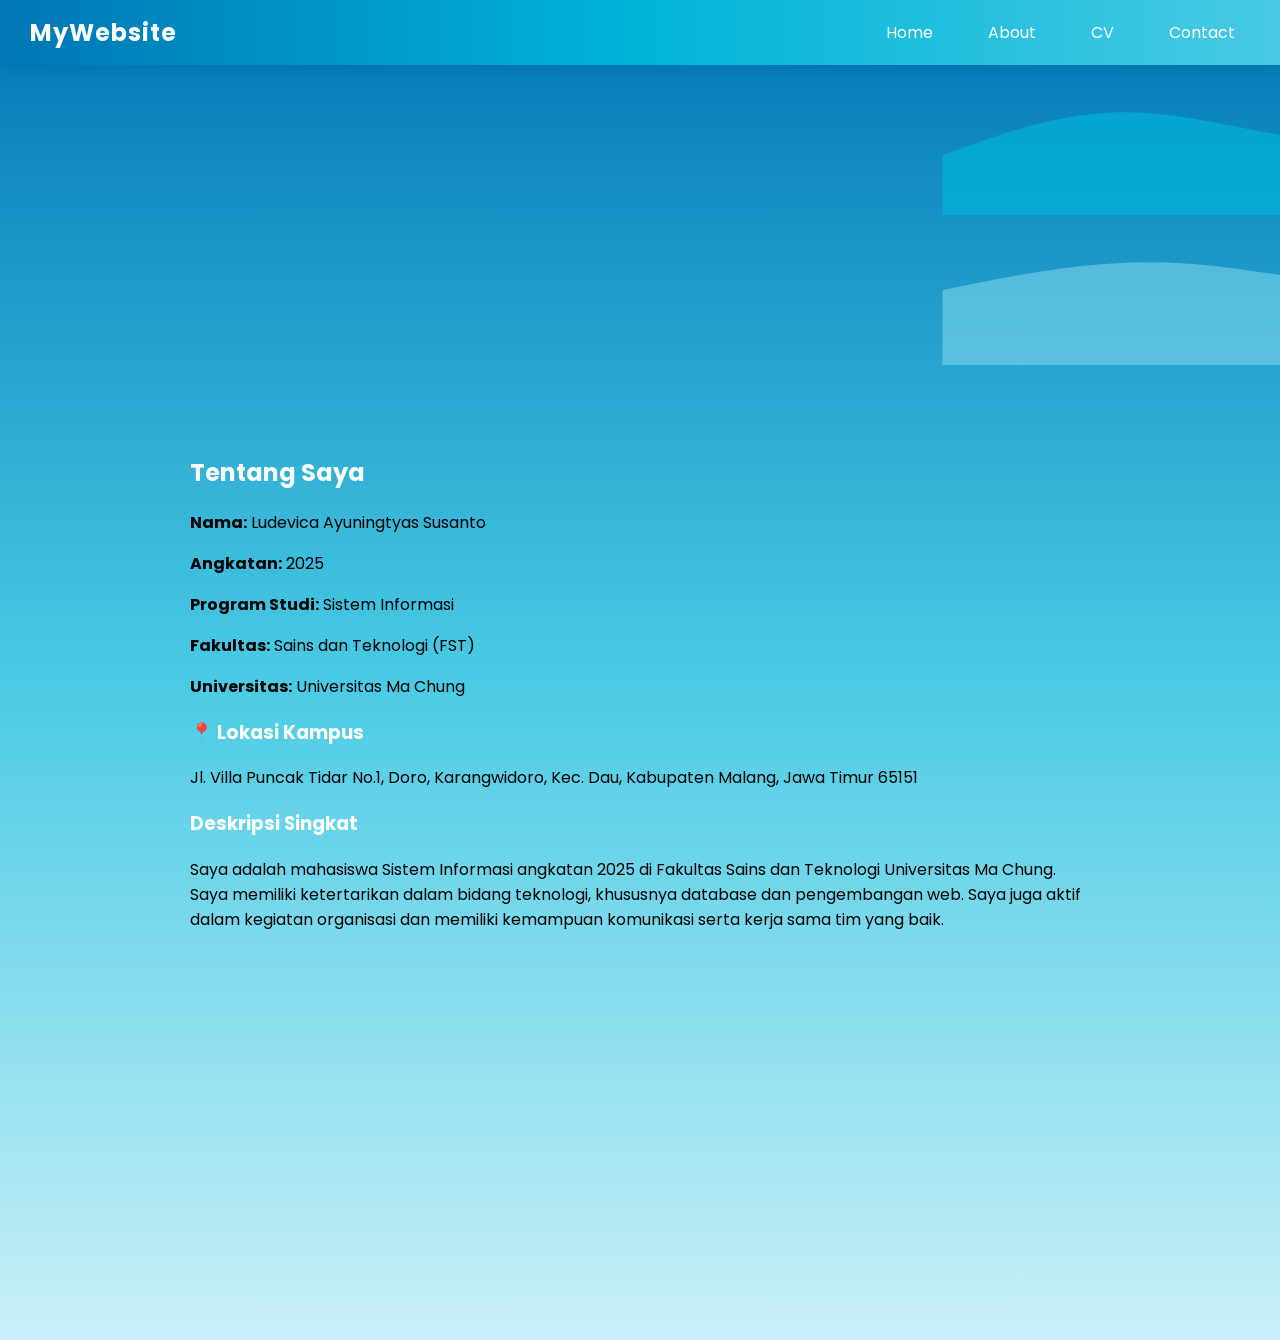
==== ABOUT/about.html @ c5297a13 "update 3.2" ====
<!DOCTYPE html>
<html lang="id">
<head>
    <meta charset="UTF-8">
    <title>About</title>
    <link rel="stylesheet" href="/style.css">
</head>
<body>

<nav>
    <h2>MyWebsite</h2>

    <div class="menu-toggle" onclick="toggleMenu()">☰</div>

    <ul id="menu">
        <li><a href="/index.html">Home</a></li>
                <li><a href="/ABOUT/about.html">About</a></li>
                <li><a href="/CV/cv.html">CV</a></li>
                <li><a href="/CONTACT/contact.html">Contact</a></li>
    </ul>
</nav>

<div class="waves">
  <svg viewBox="0 0 1440 320">
    <path fill="#00b4d8" fill-opacity="0.7"
      d="M0,192L60,170.7C120,149,240,107,360,101.3C480,96,600,128,720,149.3C840,171,960,181,1080,170.7C1200,160,1320,128,1380,112L1440,96L1440,320L0,320Z">
    </path>
  </svg>
</div>

<div class="waves wave2">
  <svg viewBox="0 0 1440 320">
    <path fill="#90e0ef" fill-opacity="0.5"
      d="M0,160L80,144C160,128,320,96,480,101.3C640,107,800,149,960,154.7C1120,160,1280,128,1360,112L1440,96L1440,320L0,320Z">
    </path>
  </svg>
</div>

<section class="container">
    <h1>Tentang Saya</h1>
    <p><strong>Nama:</strong> Ludevica Ayuningtyas Susanto</p>
    <p><strong>Angkatan:</strong> 2025</p>
    <p><strong>Program Studi:</strong> Sistem Informasi</p>
    <p><strong>Fakultas:</strong> Sains dan Teknologi (FST)</p>
    <p><strong>Universitas:</strong> Universitas Ma Chung</p>

    <h3>📍 Lokasi Kampus</h3>
    <p>
        Jl. Villa Puncak Tidar No.1, Doro, Karangwidoro,  
        Kec. Dau, Kabupaten Malang, Jawa Timur 65151
    </p>

    <h3>Deskripsi Singkat</h3>
    <p>
        Saya adalah mahasiswa Sistem Informasi angkatan 2025 di Fakultas Sains dan Teknologi 
        Universitas Ma Chung. Saya memiliki ketertarikan dalam bidang teknologi, khususnya 
        database dan pengembangan web. Saya juga aktif dalam kegiatan organisasi dan memiliki 
        kemampuan komunikasi serta kerja sama tim yang baik.
    </p>
</section>

<iframe 
    src="https://www.google.com/maps?q=Universitas+Ma+Chung&output=embed"
    width="100%" 
    height="300" 
    style="border:0; border-radius:10px;">
</iframe>

</body>
</html>
---- style.css ----
/* GOOGLE FONT (optional tapi bagus) */
@import url('https://fonts.googleapis.com/css2?family=Poppins:wght@300;400;600&display=swap');

/* GLOBAL */
body {
    margin: 0;
    font-family: 'Poppins', sans-serif;
    background: linear-gradient(to 
    bottom, 
    #0077b6, 
    #48cae4, 
    #caf0f8);
}

/* NAVBAR */
nav {
    position: sticky;
    top: 0;
    background: linear-gradient(90deg, #0077b6, #00b4d8, #48cae4);
    color: white;
    display: flex;
    justify-content: space-between;
    align-items: center;
    padding: 15px 30px;
    box-shadow: 0 4px 15px rgba(0,0,0,0.1);
}

nav h2 {
    margin: 0;
    letter-spacing: 1px;
}

nav ul {
    list-style: none;
    display: flex;
    gap: 25px;
    margin: 0;
    padding: 0;
}

nav ul li a {
    color: white;
    text-decoration: none;
    padding: 8px 15px;
    border-radius: 8px;
    transition: 0.4s;
}

nav ul li a:hover {
    background: linear-gradient(45deg, #00b4d8, #ffe8a1);
    color: #003049;
}

/* HERO (LAUT) */
.hero {
    background: url('https://images.unsplash.com/photo-1507525428034-b723cf961d3e') center/cover;
    height: 90vh;
    display: flex;
    justify-content: center;
    align-items: center;
    color: white;
    text-align: center;
}

.hero h1 {
    background: rgba(0, 119, 182, 0.6);
    padding: 20px 30px;
    border-radius: 10px;
    letter-spacing: 5px;
}

/* CONTAINER */
.container {
    max-width: 900px;
    margin: 50px auto;
    padding: 20px;
}

/* CARD (PASIR + PUTIH) */
.card {
    background: #ffffff;
    border-left: 6px solid #00b4d8;
    padding: 25px;
    border-radius: 15px;
    margin-bottom: 25px;
    box-shadow: 0 6px 20px rgba(0,0,0,0.08);
    transition: 0.3s;
}

.card:hover {
    transform: translateY(-5px);
}

/* TITLE */
h1, h2, h3 {
    color: #fbfeff;
}

/* BUTTON */
button {
    background: linear-gradient(45deg, #00b4d8, #90e0ef);
    color: #003049;
    border: none;
    padding: 12px 20px;
    border-radius: 10px;
    cursor: pointer;
    transition: 0.4s;
    font-weight: bold;
}

button:hover {
    background: linear-gradient(45deg, #0077b6, #ffd166);
    color: white;
    transform: scale(1.05);
}

/* CV BUTTON */
.cv-links {
    display: flex;
    gap: 15px;
    flex-wrap: wrap;
}

.cv-links a {
    background: linear-gradient(45deg, #00b4d8, #90e0ef);
    color: #023e8a;
    padding: 12px 18px;
    border-radius: 10px;
    text-decoration: none;
    font-weight: 500;
    transition: 0.3s;
}

.cv-links a:hover {
    background: linear-gradient(45deg, #0077b6, #00b4d8);
    color: white;
}

/* CONTACT */
.contact p {
    margin: 10px 0;
    font-size: 16px;
}

/* MAP */
iframe {
    width: 100%;
    border-radius: 12px;
    margin-top: 15px;
}

/* FADE IN ANIMATION */
.fade-in {
    opacity: 0;
    transform: translateY(30px);
    transition: all 0.8s ease;
}

.fade-in.show {
    opacity: 1;
    transform: translateY(0);
}

/* NAVBAR MOBILE */
.menu-toggle {
    display: none;
    font-size: 24px;
    cursor: pointer;
}

/* RESPONSIVE */
@media (max-width: 768px) {
    nav ul {
        position: absolute;
        top: 60px;
        right: 0;
        background: #0077b6;
        flex-direction: column;
        width: 200px;
        display: none;
        padding: 20px;
    }

    nav ul.active {
        display: flex;
    }

    .menu-toggle {
        display: block;
    }

    .hero {
        height: 60vh;
    }
}

/* WAVE CONTAINER */
.waves {
    position: relative;
    width: 100%;
    overflow: hidden;
    line-height: 0;
}

.waves svg {
    position: relative;
    display: block;
    width: 200%;
    height: 150px;
    animation: waveMove 8s linear infinite;
}

.wave2 svg {
    animation: waveMove 12s linear infinite reverse;
}

/* ANIMASI GERAK */
@keyframes waveMove {
    from {
        transform: translateX(0);
    }
    to {
        transform: translateX(-50%);
    }
}
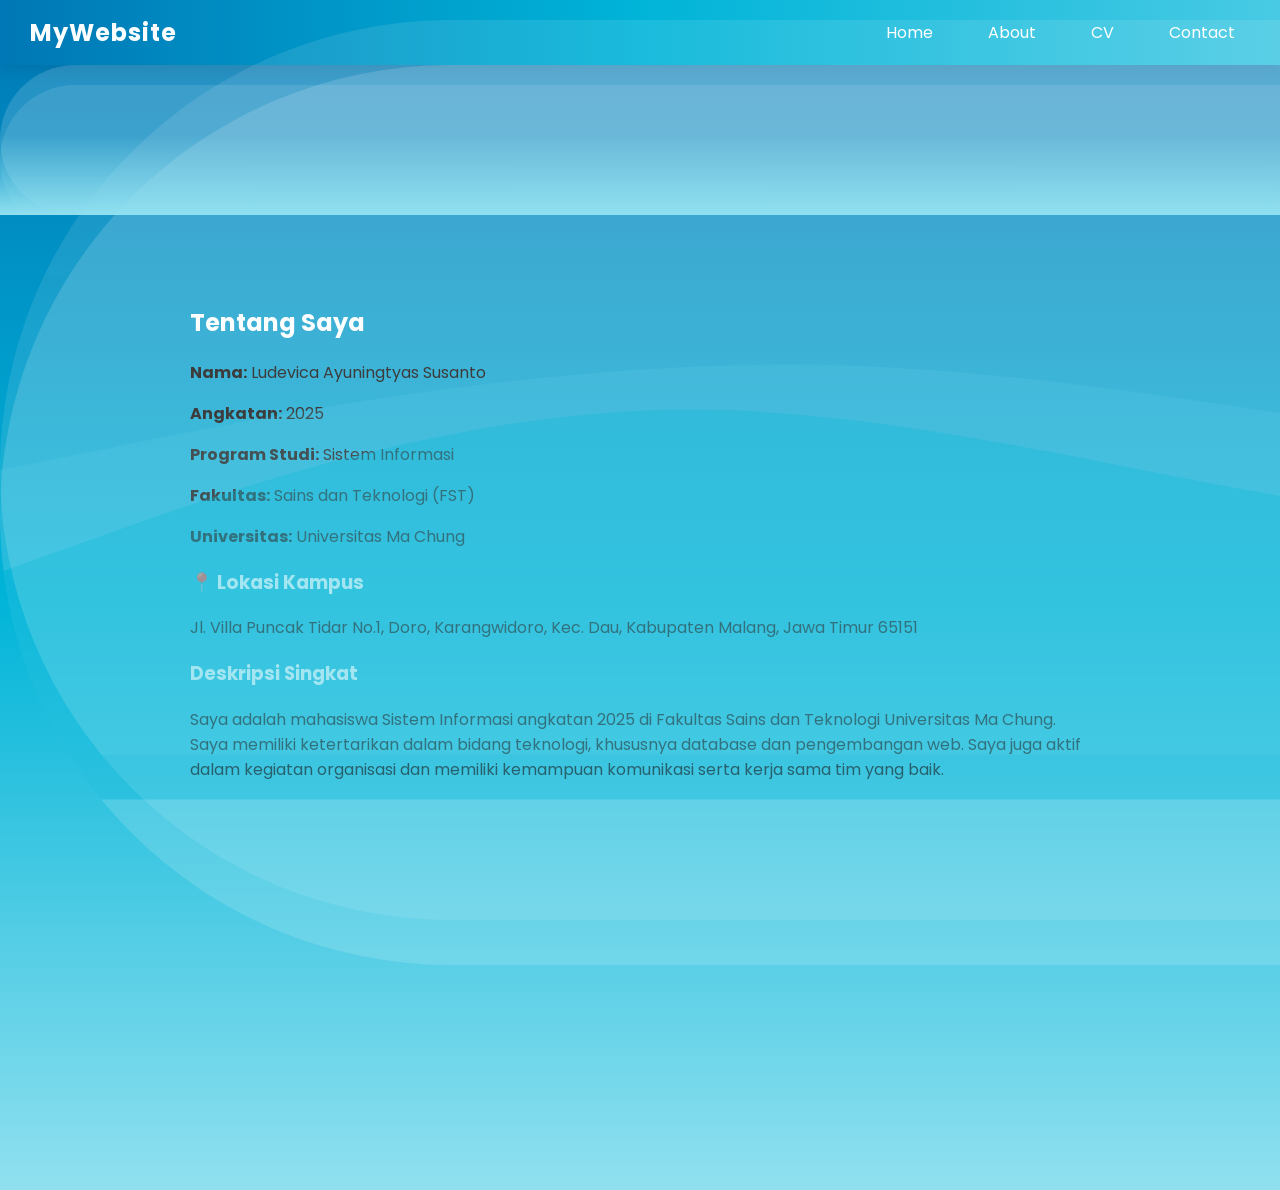
==== commit 2112f5ab: "update 3.5" ====
--- a/ABOUT/about.html
+++ b/ABOUT/about.html
@@ -20,20 +20,23 @@
     </ul>
 </nav>
 
-<div class="waves">
-  <svg viewBox="0 0 1440 320">
-    <path fill="#00b4d8" fill-opacity="0.7"
+<div class="wave-container">
+  <svg viewBox="0 0 1440 320" class="wave">
+    <path fill="#00b4d8" fill-opacity="0.6"
       d="M0,192L60,170.7C120,149,240,107,360,101.3C480,96,600,128,720,149.3C840,171,960,181,1080,170.7C1200,160,1320,128,1380,112L1440,96L1440,320L0,320Z">
+    </path>
+  </svg>
+
+  <svg viewBox="0 0 1440 320" class="wave wave2">
+    <path fill="#90e0ef" fill-opacity="0.4"
+      d="M0,160L80,144C160,128,320,96,480,101.3C640,107,800,149,960,154.7C1120,160,1280,128,1360,112L1440,96L1440,320L0,320Z">
     </path>
   </svg>
 </div>
 
-<div class="waves wave2">
-  <svg viewBox="0 0 1440 320">
-    <path fill="#90e0ef" fill-opacity="0.5"
-      d="M0,160L80,144C160,128,320,96,480,101.3C640,107,800,149,960,154.7C1120,160,1280,128,1360,112L1440,96L1440,320L0,320Z">
-    </path>
-  </svg>
+<div class="ocean">
+  <div class="wave"></div>
+  <div class="wave wave2"></div>
 </div>
 
 <section class="container">
--- a/style.css
+++ b/style.css
@@ -5,11 +5,7 @@
 body {
     margin: 0;
     font-family: 'Poppins', sans-serif;
-    background: linear-gradient(to 
-    bottom, 
-    #0077b6, 
-    #48cae4, 
-    #caf0f8);
+    background: linear-gradient(to bottom, #0077b6, #00b4d8, #90e0ef);
 }
 
 /* NAVBAR */
@@ -53,13 +49,21 @@
 
 /* HERO (LAUT) */
 .hero {
-    background: url('https://images.unsplash.com/photo-1507525428034-b723cf961d3e') center/cover;
-    height: 90vh;
-    display: flex;
-    justify-content: center;
-    align-items: center;
-    color: white;
-    text-align: center;
+    background: linear-gradient(
+        120deg,
+        #0077b6,
+        #00b4d8,
+        #90e0ef,
+        #00b4d8
+    );
+    background-size: 300% 300%;
+    animation: waterMove 8s ease infinite;
+}
+
+@keyframes waterMove {
+    0% { background-position: 0% 50%; }
+    50% { background-position: 100% 50%; }
+    100% { background-position: 0% 50%; }
 }
 
 .hero h1 {
@@ -194,32 +198,50 @@
     }
 }
 
-/* WAVE CONTAINER */
-.waves {
+/* CONTAINER OCEAN */
+.ocean {
     position: relative;
     width: 100%;
+    height: 150px;
     overflow: hidden;
-    line-height: 0;
-}
-
-.waves svg {
-    position: relative;
-    display: block;
+}
+
+/* WAVE */
+.wave {
+    position: absolute;
     width: 200%;
-    height: 150px;
+    height: 100%;
+    background: rgba(255,255,255,0.25);
+    border-radius: 1000px;
+    opacity: 0.6;
     animation: waveMove 8s linear infinite;
 }
 
-.wave2 svg {
+/* WAVE 2 (layer kedua) */
+.wave2 {
+    top: 20px;
+    opacity: 0.4;
     animation: waveMove 12s linear infinite reverse;
 }
 
-/* ANIMASI GERAK */
+.ocean::after {
+    content: "";
+    position: absolute;
+    bottom: 0;
+    width: 100%;
+    height: 80px;
+    background: linear-gradient(to bottom, transparent, #90e0ef);
+}
+
+/* ANIMASI */
 @keyframes waveMove {
-    from {
-        transform: translateX(0);
-    }
-    to {
-        transform: translateX(-50%);
+    0% {
+        transform: translateX(0) translateY(0);
+    }
+    50% {
+        transform: translateX(-25%) translateY(10px);
+    }
+    100% {
+        transform: translateX(-50%) translateY(0);
     }
 }
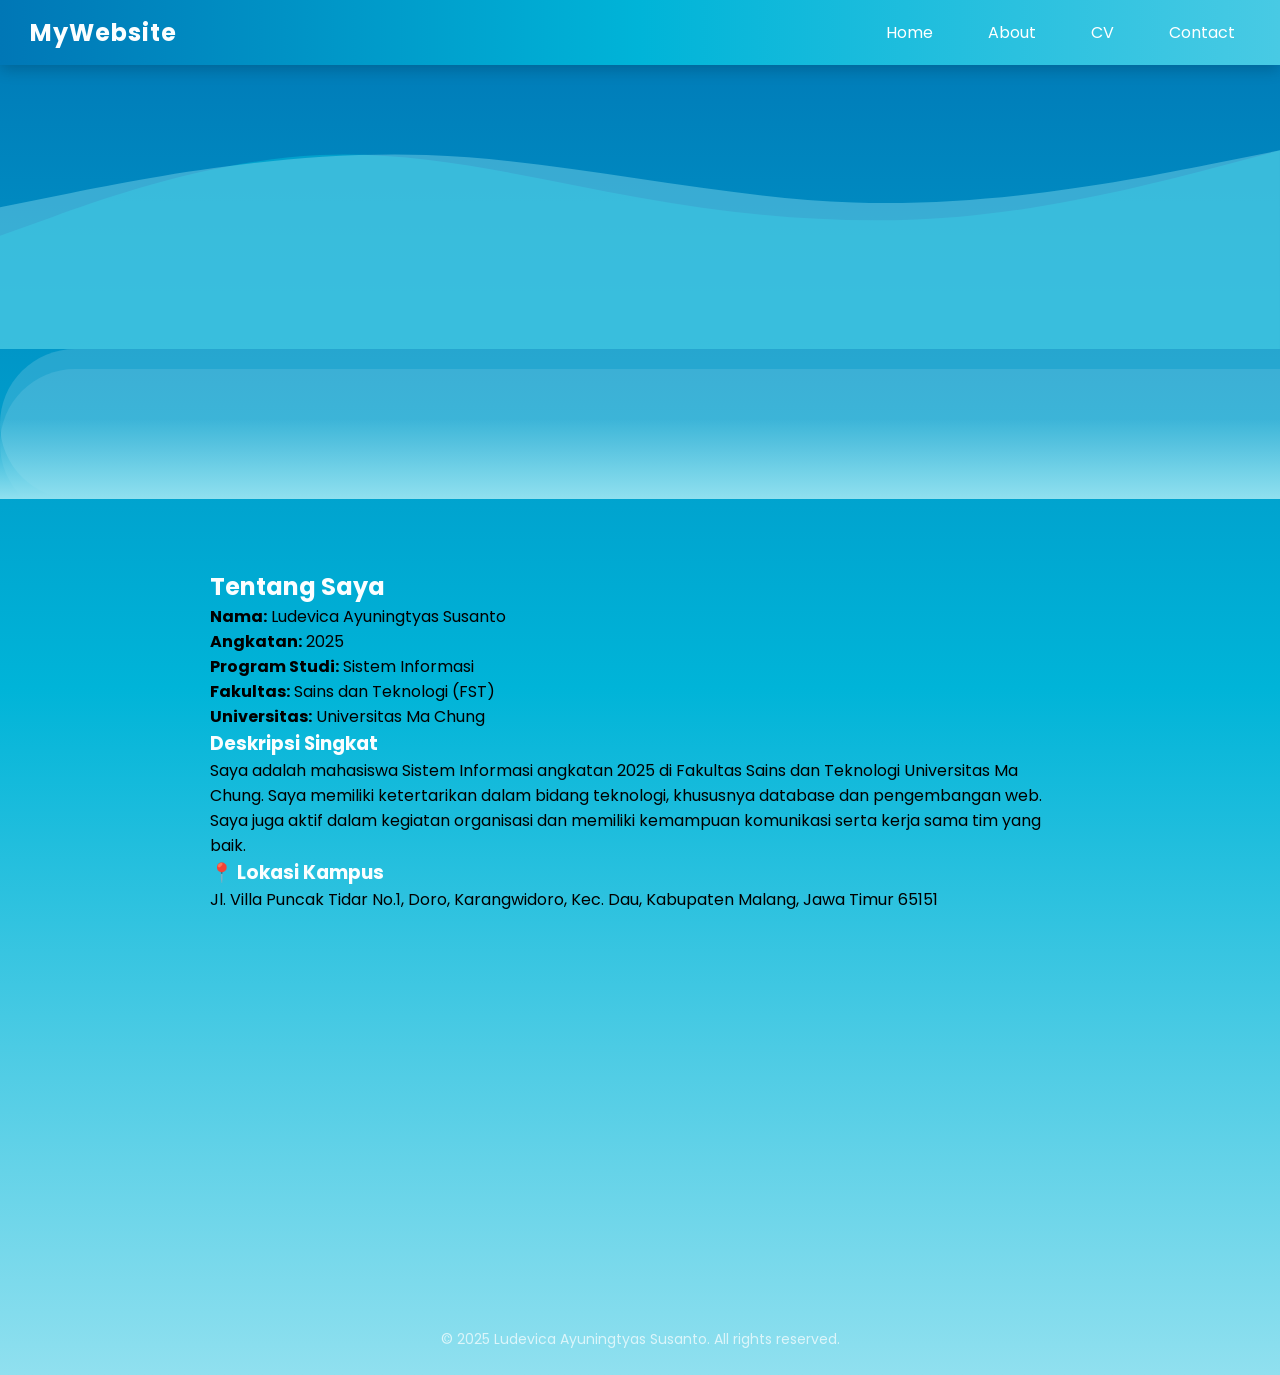
==== commit 0f520d5a: "update 3.6" ====
--- a/ABOUT/about.html
+++ b/ABOUT/about.html
@@ -2,8 +2,10 @@
 <html lang="id">
 <head>
     <meta charset="UTF-8">
-    <title>About</title>
-    <link rel="stylesheet" href="/style.css">
+    <meta name="viewport" content="width=device-width, initial-scale=1.0">
+    <meta name="description" content="Tentang Ludevica Ayuningtyas Susanto - Mahasiswa Sistem Informasi Universitas Ma Chung angkatan 2025">
+    <title>About | MyWebsite</title>
+    <link rel="stylesheet" href="../style.css">
 </head>
 <body>
 
@@ -13,21 +15,21 @@
     <div class="menu-toggle" onclick="toggleMenu()">☰</div>
 
     <ul id="menu">
-        <li><a href="/index.html">Home</a></li>
-                <li><a href="/ABOUT/about.html">About</a></li>
-                <li><a href="/CV/cv.html">CV</a></li>
-                <li><a href="/CONTACT/contact.html">Contact</a></li>
+        <li><a href="../index.html">Home</a></li>
+        <li><a href="../ABOUT/about.html">About</a></li>
+        <li><a href="../CV/cv.html">CV</a></li>
+        <li><a href="../CONTACT/contact.html">Contact</a></li>
     </ul>
 </nav>
 
 <div class="wave-container">
-  <svg viewBox="0 0 1440 320" class="wave">
+  <svg viewBox="0 0 1440 320" class="wave-svg">
     <path fill="#00b4d8" fill-opacity="0.6"
       d="M0,192L60,170.7C120,149,240,107,360,101.3C480,96,600,128,720,149.3C840,171,960,181,1080,170.7C1200,160,1320,128,1380,112L1440,96L1440,320L0,320Z">
     </path>
   </svg>
 
-  <svg viewBox="0 0 1440 320" class="wave wave2">
+  <svg viewBox="0 0 1440 320" class="wave-svg wave-svg2">
     <path fill="#90e0ef" fill-opacity="0.4"
       d="M0,160L80,144C160,128,320,96,480,101.3C640,107,800,149,960,154.7C1120,160,1280,128,1360,112L1440,96L1440,320L0,320Z">
     </path>
@@ -39,19 +41,13 @@
   <div class="wave wave2"></div>
 </div>
 
-<section class="container">
+<section class="container fade-in">
     <h1>Tentang Saya</h1>
     <p><strong>Nama:</strong> Ludevica Ayuningtyas Susanto</p>
     <p><strong>Angkatan:</strong> 2025</p>
     <p><strong>Program Studi:</strong> Sistem Informasi</p>
     <p><strong>Fakultas:</strong> Sains dan Teknologi (FST)</p>
     <p><strong>Universitas:</strong> Universitas Ma Chung</p>
-
-    <h3>📍 Lokasi Kampus</h3>
-    <p>
-        Jl. Villa Puncak Tidar No.1, Doro, Karangwidoro,  
-        Kec. Dau, Kabupaten Malang, Jawa Timur 65151
-    </p>
 
     <h3>Deskripsi Singkat</h3>
     <p>
@@ -60,14 +56,27 @@
         database dan pengembangan web. Saya juga aktif dalam kegiatan organisasi dan memiliki 
         kemampuan komunikasi serta kerja sama tim yang baik.
     </p>
+
+    <h3>📍 Lokasi Kampus</h3>
+    <p>
+        Jl. Villa Puncak Tidar No.1, Doro, Karangwidoro,  
+        Kec. Dau, Kabupaten Malang, Jawa Timur 65151
+    </p>
+
+    <iframe 
+        src="https://www.google.com/maps?q=Universitas+Ma+Chung&output=embed"
+        width="100%" 
+        height="300" 
+        style="border:0; border-radius:10px;"
+        title="Peta lokasi Universitas Ma Chung"
+        loading="lazy">
+    </iframe>
 </section>
 
-<iframe 
-    src="https://www.google.com/maps?q=Universitas+Ma+Chung&output=embed"
-    width="100%" 
-    height="300" 
-    style="border:0; border-radius:10px;">
-</iframe>
+<footer>
+    <p>&copy; 2025 Ludevica Ayuningtyas Susanto. All rights reserved.</p>
+</footer>
 
+<script src="../script.js"></script>
 </body>
 </html>
--- a/style.css
+++ b/style.css
@@ -1,24 +1,31 @@
-/* GOOGLE FONT (optional tapi bagus) */
+/* GOOGLE FONT */
 @import url('https://fonts.googleapis.com/css2?family=Poppins:wght@300;400;600&display=swap');
 
 /* GLOBAL */
+* {
+    margin: 0;
+    padding: 0;
+    box-sizing: border-box;
+}
+
 body {
-    margin: 0;
     font-family: 'Poppins', sans-serif;
     background: linear-gradient(to bottom, #0077b6, #00b4d8, #90e0ef);
+    min-height: 100vh;
 }
 
 /* NAVBAR */
 nav {
     position: sticky;
     top: 0;
+    z-index: 1000;
     background: linear-gradient(90deg, #0077b6, #00b4d8, #48cae4);
     color: white;
     display: flex;
     justify-content: space-between;
     align-items: center;
     padding: 15px 30px;
-    box-shadow: 0 4px 15px rgba(0,0,0,0.1);
+    box-shadow: 0 4px 15px rgba(0,0,0,0.2);
 }
 
 nav h2 {
@@ -73,6 +80,26 @@
     letter-spacing: 5px;
 }
 
+/* WAVE CONTAINER (SVG waves) */
+.wave-container {
+    position: relative;
+    width: 100%;
+    overflow: hidden;
+    line-height: 0;
+}
+
+.wave-svg {
+    display: block;
+    width: 100%;
+    height: auto;
+}
+
+.wave-svg2 {
+    position: absolute;
+    top: 0;
+    left: 0;
+}
+
 /* CONTAINER */
 .container {
     max-width: 900px;
@@ -95,9 +122,29 @@
     transform: translateY(-5px);
 }
 
-/* TITLE */
+/* TITLE - putih untuk heading di atas background gradient */
 h1, h2, h3 {
     color: #fbfeff;
+}
+
+/* Heading di dalam card harus berwarna gelap agar terbaca */
+.card h1,
+.card h2,
+.card h3 {
+    color: #023e8a;
+}
+
+/* LINK STYLING */
+.container a {
+    color: #023e8a;
+    text-decoration: none;
+    border-bottom: 1px dashed #00b4d8;
+    transition: 0.3s;
+}
+
+.container a:hover {
+    color: #0077b6;
+    border-bottom-color: #0077b6;
 }
 
 /* BUTTON */
@@ -110,6 +157,7 @@
     cursor: pointer;
     transition: 0.4s;
     font-weight: bold;
+    font-size: 14px;
 }
 
 button:hover {
@@ -133,11 +181,13 @@
     text-decoration: none;
     font-weight: 500;
     transition: 0.3s;
+    border-bottom: none;
 }
 
 .cv-links a:hover {
     background: linear-gradient(45deg, #0077b6, #00b4d8);
     color: white;
+    border-bottom: none;
 }
 
 /* CONTACT */
@@ -165,11 +215,21 @@
     transform: translateY(0);
 }
 
+/* FOOTER */
+footer {
+    text-align: center;
+    padding: 25px 20px;
+    color: rgba(255, 255, 255, 0.7);
+    font-size: 14px;
+    margin-top: 40px;
+}
+
 /* NAVBAR MOBILE */
 .menu-toggle {
     display: none;
     font-size: 24px;
     cursor: pointer;
+    color: white;
 }
 
 /* RESPONSIVE */
@@ -183,6 +243,8 @@
         width: 200px;
         display: none;
         padding: 20px;
+        border-radius: 0 0 0 12px;
+        box-shadow: -4px 4px 15px rgba(0,0,0,0.2);
     }
 
     nav ul.active {
@@ -195,6 +257,15 @@
 
     .hero {
         height: 60vh;
+    }
+
+    .container {
+        padding: 15px;
+        margin: 30px auto;
+    }
+
+    .cv-links {
+        flex-direction: column;
     }
 }
 
@@ -206,7 +277,7 @@
     overflow: hidden;
 }
 
-/* WAVE */
+/* WAVE (animasi ocean) */
 .wave {
     position: absolute;
     width: 200%;
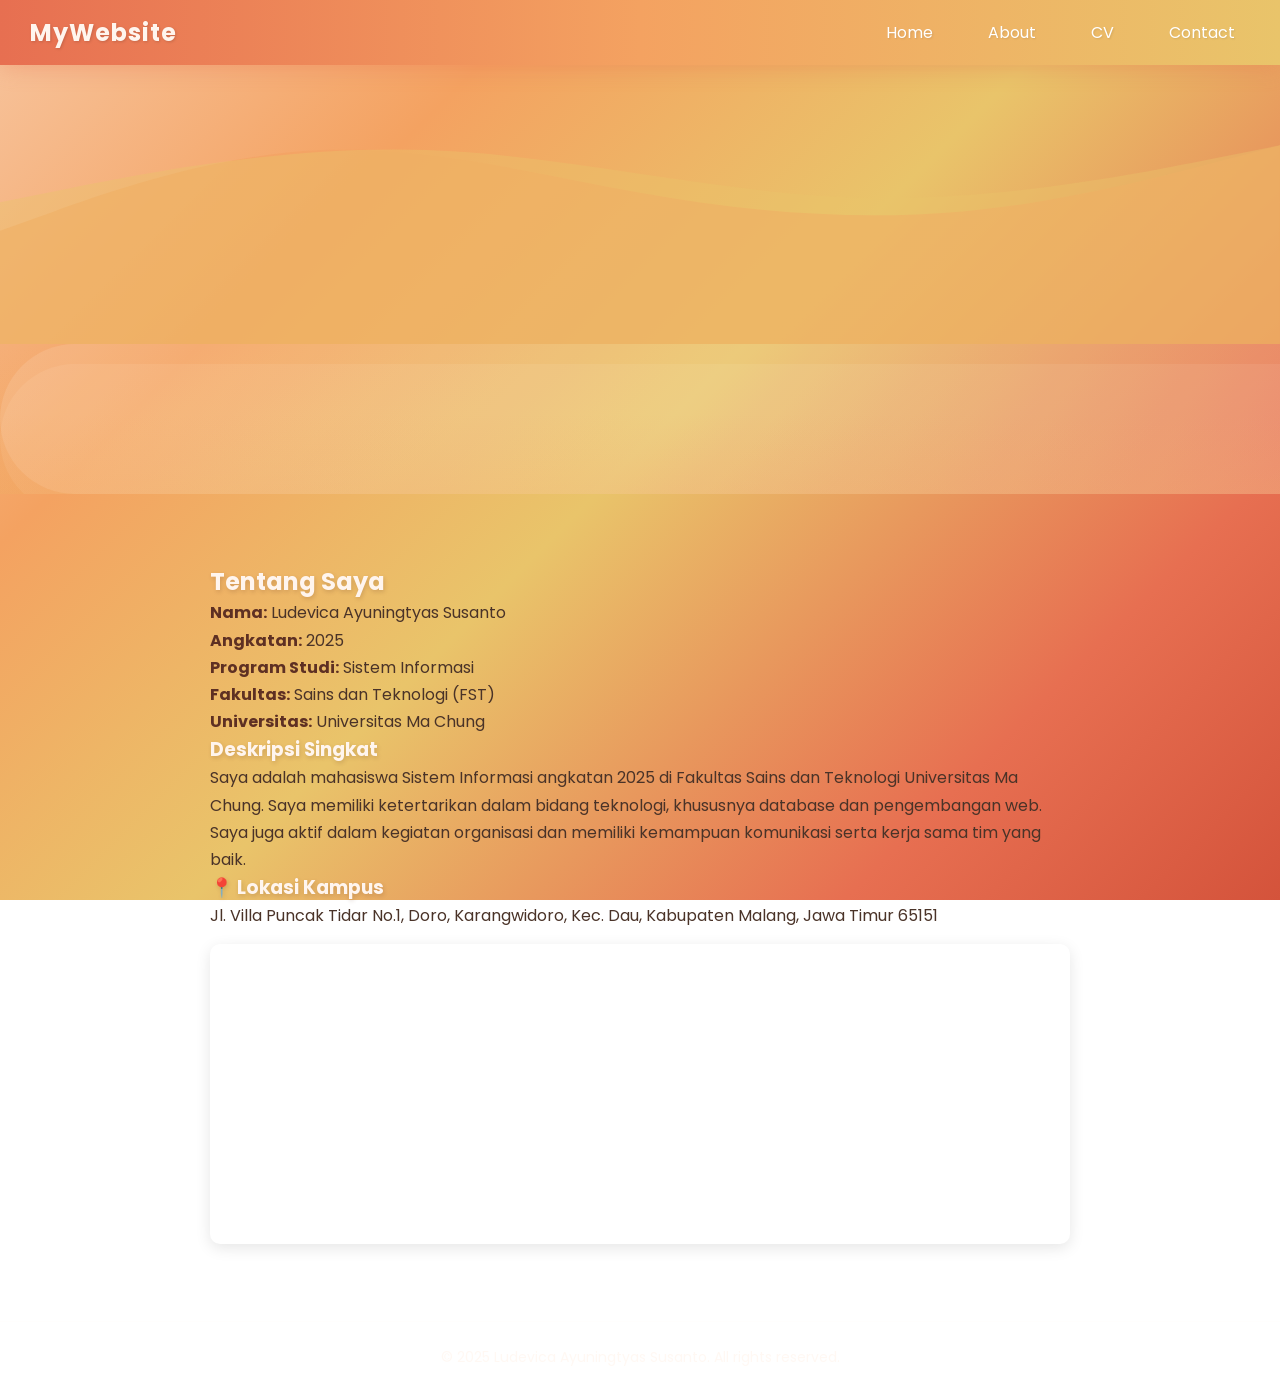
==== commit 56bfca24: "update 3.7" ====
--- a/ABOUT/about.html
+++ b/ABOUT/about.html
@@ -24,13 +24,13 @@
 
 <div class="wave-container">
   <svg viewBox="0 0 1440 320" class="wave-svg">
-    <path fill="#00b4d8" fill-opacity="0.6"
+    <path fill="#f4a261" fill-opacity="0.6"
       d="M0,192L60,170.7C120,149,240,107,360,101.3C480,96,600,128,720,149.3C840,171,960,181,1080,170.7C1200,160,1320,128,1380,112L1440,96L1440,320L0,320Z">
     </path>
   </svg>
 
   <svg viewBox="0 0 1440 320" class="wave-svg wave-svg2">
-    <path fill="#90e0ef" fill-opacity="0.4"
+    <path fill="#e9c46a" fill-opacity="0.4"
       d="M0,160L80,144C160,128,320,96,480,101.3C640,107,800,149,960,154.7C1120,160,1280,128,1360,112L1440,96L1440,320L0,320Z">
     </path>
   </svg>
--- a/style.css
+++ b/style.css
@@ -1,5 +1,11 @@
 /* GOOGLE FONT */
 @import url('https://fonts.googleapis.com/css2?family=Poppins:wght@300;400;600&display=swap');
+
+/* ========================================
+   🌅 WARM BEACH THEME
+   Palette: Sunset coral, golden sand, 
+   warm peach, tropical teal accents
+   ======================================== */
 
 /* GLOBAL */
 * {
@@ -10,8 +16,10 @@
 
 body {
     font-family: 'Poppins', sans-serif;
-    background: linear-gradient(to bottom, #0077b6, #00b4d8, #90e0ef);
+    background: linear-gradient(135deg, #f7c59f 0%, #f4a261 25%, #e9c46a 50%, #e76f51 80%, #d4533b 100%);
+    background-attachment: fixed;
     min-height: 100vh;
+    color: #3d2c2e;
 }
 
 /* NAVBAR */
@@ -19,18 +27,19 @@
     position: sticky;
     top: 0;
     z-index: 1000;
-    background: linear-gradient(90deg, #0077b6, #00b4d8, #48cae4);
+    background: linear-gradient(90deg, #e76f51, #f4a261, #e9c46a);
     color: white;
     display: flex;
     justify-content: space-between;
     align-items: center;
     padding: 15px 30px;
-    box-shadow: 0 4px 15px rgba(0,0,0,0.2);
+    box-shadow: 0 4px 20px rgba(231, 111, 81, 0.3);
 }
 
 nav h2 {
     margin: 0;
     letter-spacing: 1px;
+    text-shadow: 1px 1px 3px rgba(0,0,0,0.15);
 }
 
 nav ul {
@@ -46,35 +55,38 @@
     text-decoration: none;
     padding: 8px 15px;
     border-radius: 8px;
-    transition: 0.4s;
+    transition: all 0.4s ease;
+    text-shadow: 1px 1px 2px rgba(0,0,0,0.1);
 }
 
 nav ul li a:hover {
-    background: linear-gradient(45deg, #00b4d8, #ffe8a1);
-    color: #003049;
-}
-
-/* HERO (LAUT) */
+    background: linear-gradient(45deg, #ffe8a1, #ffd166);
+    color: #5e3023;
+    text-shadow: none;
+    transform: translateY(-2px);
+}
+
+/* HERO (PANTAI SUNSET) */
 .hero {
     background: linear-gradient(
         120deg,
-        #0077b6,
-        #00b4d8,
-        #90e0ef,
-        #00b4d8
+        #e76f51,
+        #f4a261,
+        #e9c46a,
+        #f4a261
     );
     background-size: 300% 300%;
-    animation: waterMove 8s ease infinite;
-}
-
-@keyframes waterMove {
+    animation: sunsetShift 10s ease infinite;
+}
+
+@keyframes sunsetShift {
     0% { background-position: 0% 50%; }
     50% { background-position: 100% 50%; }
     100% { background-position: 0% 50%; }
 }
 
 .hero h1 {
-    background: rgba(0, 119, 182, 0.6);
+    background: rgba(231, 111, 81, 0.5);
     padding: 20px 30px;
     border-radius: 10px;
     letter-spacing: 5px;
@@ -86,6 +98,7 @@
     width: 100%;
     overflow: hidden;
     line-height: 0;
+    margin-top: -5px;
 }
 
 .wave-svg {
@@ -107,63 +120,79 @@
     padding: 20px;
 }
 
-/* CARD (PASIR + PUTIH) */
+/* PARAGRAF */
+.container p {
+    line-height: 1.7;
+    color: #4a3328;
+}
+
+.container strong {
+    color: #5e3023;
+}
+
+/* CARD (PASIR HANGAT) */
 .card {
-    background: #ffffff;
-    border-left: 6px solid #00b4d8;
+    background: linear-gradient(145deg, #fff8f0, #fdebd3);
+    border-left: 6px solid #e76f51;
     padding: 25px;
     border-radius: 15px;
     margin-bottom: 25px;
-    box-shadow: 0 6px 20px rgba(0,0,0,0.08);
-    transition: 0.3s;
+    box-shadow: 0 6px 25px rgba(231, 111, 81, 0.12);
+    transition: all 0.3s ease;
 }
 
 .card:hover {
     transform: translateY(-5px);
-}
-
-/* TITLE - putih untuk heading di atas background gradient */
+    box-shadow: 0 12px 35px rgba(231, 111, 81, 0.2);
+}
+
+/* TITLE — krem terang di atas gradient background */
 h1, h2, h3 {
-    color: #fbfeff;
-}
-
-/* Heading di dalam card harus berwarna gelap agar terbaca */
+    color: #fff5ee;
+    text-shadow: 1px 2px 4px rgba(94, 48, 35, 0.2);
+}
+
+/* Heading di dalam card — gelap agar terbaca */
 .card h1,
 .card h2,
 .card h3 {
-    color: #023e8a;
+    color: #5e3023;
+    text-shadow: none;
 }
 
 /* LINK STYLING */
 .container a {
-    color: #023e8a;
+    color: #e76f51;
     text-decoration: none;
-    border-bottom: 1px dashed #00b4d8;
-    transition: 0.3s;
+    border-bottom: 1px dashed #f4a261;
+    transition: all 0.3s ease;
 }
 
 .container a:hover {
-    color: #0077b6;
-    border-bottom-color: #0077b6;
+    color: #d4533b;
+    border-bottom-color: #d4533b;
 }
 
 /* BUTTON */
 button {
-    background: linear-gradient(45deg, #00b4d8, #90e0ef);
-    color: #003049;
+    background: linear-gradient(45deg, #e76f51, #f4a261);
+    color: #fff;
     border: none;
-    padding: 12px 20px;
+    padding: 12px 24px;
     border-radius: 10px;
     cursor: pointer;
-    transition: 0.4s;
+    transition: all 0.4s ease;
     font-weight: bold;
     font-size: 14px;
+    text-shadow: 1px 1px 2px rgba(0,0,0,0.1);
+    box-shadow: 0 4px 15px rgba(231, 111, 81, 0.3);
 }
 
 button:hover {
-    background: linear-gradient(45deg, #0077b6, #ffd166);
-    color: white;
-    transform: scale(1.05);
+    background: linear-gradient(45deg, #d4533b, #e76f51);
+    color: white;
+    transform: scale(1.05) translateY(-2px);
+    box-shadow: 0 6px 20px rgba(231, 111, 81, 0.4);
 }
 
 /* CV BUTTON */
@@ -174,20 +203,23 @@
 }
 
 .cv-links a {
-    background: linear-gradient(45deg, #00b4d8, #90e0ef);
-    color: #023e8a;
+    background: linear-gradient(45deg, #f4a261, #e9c46a);
+    color: #5e3023;
     padding: 12px 18px;
     border-radius: 10px;
     text-decoration: none;
     font-weight: 500;
-    transition: 0.3s;
+    transition: all 0.3s ease;
     border-bottom: none;
+    box-shadow: 0 3px 10px rgba(244, 162, 97, 0.25);
 }
 
 .cv-links a:hover {
-    background: linear-gradient(45deg, #0077b6, #00b4d8);
+    background: linear-gradient(45deg, #e76f51, #f4a261);
     color: white;
     border-bottom: none;
+    transform: translateY(-3px);
+    box-shadow: 0 6px 18px rgba(231, 111, 81, 0.3);
 }
 
 /* CONTACT */
@@ -201,6 +233,7 @@
     width: 100%;
     border-radius: 12px;
     margin-top: 15px;
+    box-shadow: 0 4px 15px rgba(0,0,0,0.1);
 }
 
 /* FADE IN ANIMATION */
@@ -219,9 +252,10 @@
 footer {
     text-align: center;
     padding: 25px 20px;
-    color: rgba(255, 255, 255, 0.7);
+    color: rgba(255, 245, 238, 0.7);
     font-size: 14px;
     margin-top: 40px;
+    border-top: 1px solid rgba(255, 245, 238, 0.15);
 }
 
 /* NAVBAR MOBILE */
@@ -238,13 +272,13 @@
         position: absolute;
         top: 60px;
         right: 0;
-        background: #0077b6;
+        background: linear-gradient(180deg, #e76f51, #d4533b);
         flex-direction: column;
         width: 200px;
         display: none;
         padding: 20px;
         border-radius: 0 0 0 12px;
-        box-shadow: -4px 4px 15px rgba(0,0,0,0.2);
+        box-shadow: -4px 4px 20px rgba(231, 111, 81, 0.3);
     }
 
     nav ul.active {
@@ -269,20 +303,21 @@
     }
 }
 
-/* CONTAINER OCEAN */
+/* CONTAINER OCEAN (PANTAI) */
 .ocean {
     position: relative;
     width: 100%;
     height: 150px;
     overflow: hidden;
-}
-
-/* WAVE (animasi ocean) */
+    background: linear-gradient(to bottom, transparent, rgba(233, 196, 106, 0.15));
+}
+
+/* WAVE (animasi ombak pantai) */
 .wave {
     position: absolute;
     width: 200%;
     height: 100%;
-    background: rgba(255,255,255,0.25);
+    background: rgba(255, 245, 238, 0.2);
     border-radius: 1000px;
     opacity: 0.6;
     animation: waveMove 8s linear infinite;
@@ -291,7 +326,7 @@
 /* WAVE 2 (layer kedua) */
 .wave2 {
     top: 20px;
-    opacity: 0.4;
+    opacity: 0.35;
     animation: waveMove 12s linear infinite reverse;
 }
 
@@ -301,7 +336,7 @@
     bottom: 0;
     width: 100%;
     height: 80px;
-    background: linear-gradient(to bottom, transparent, #90e0ef);
+    background: linear-gradient(to bottom, transparent, rgba(244, 162, 97, 0.2));
 }
 
 /* ANIMASI */
@@ -315,4 +350,28 @@
     100% {
         transform: translateX(-50%) translateY(0);
     }
+}
+
+/* SCROLLBAR CUSTOM */
+::-webkit-scrollbar {
+    width: 8px;
+}
+
+::-webkit-scrollbar-track {
+    background: #fdebd3;
+}
+
+::-webkit-scrollbar-thumb {
+    background: linear-gradient(180deg, #e76f51, #f4a261);
+    border-radius: 4px;
+}
+
+::-webkit-scrollbar-thumb:hover {
+    background: linear-gradient(180deg, #d4533b, #e76f51);
+}
+
+/* SELECTION */
+::selection {
+    background: #f4a261;
+    color: #5e3023;
 }
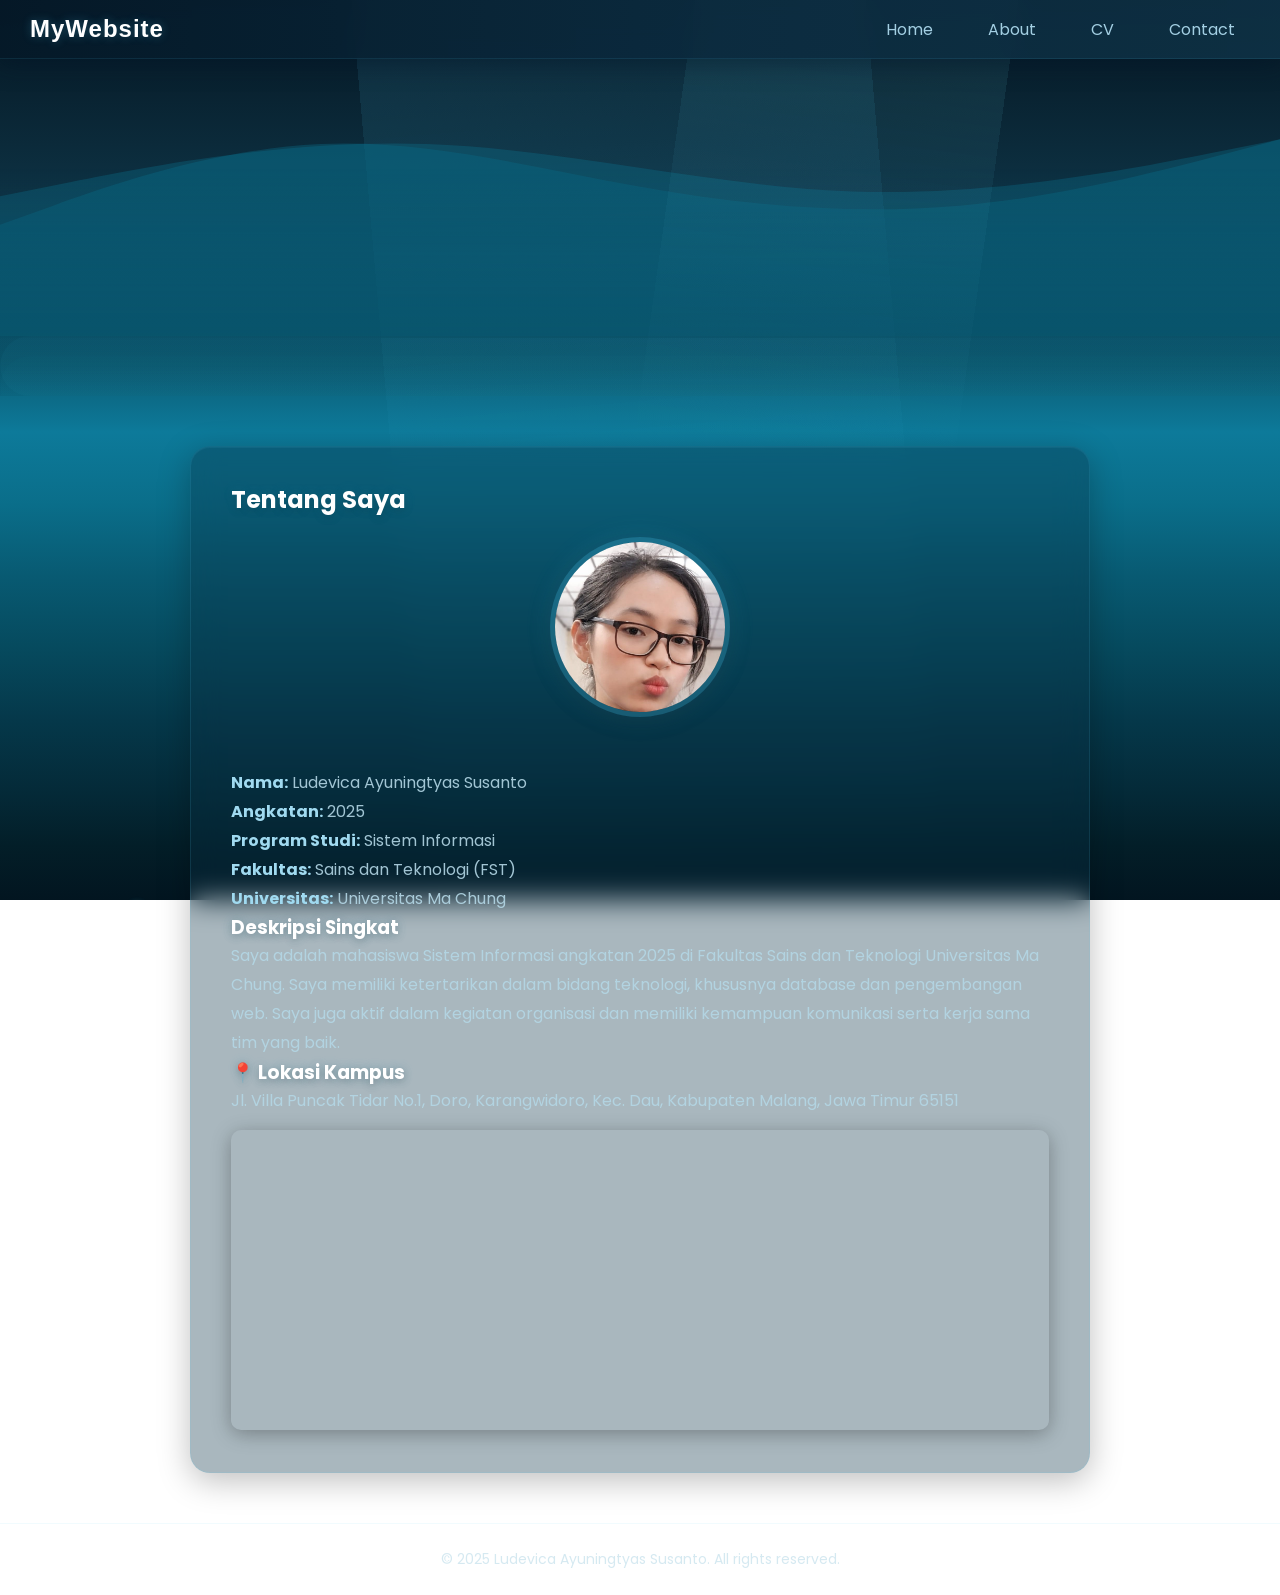
==== commit 37ddedb7: "update 3.9" ====
--- a/ABOUT/about.html
+++ b/ABOUT/about.html
@@ -22,17 +22,38 @@
     </ul>
 </nav>
 
+<!-- GELEMBUNG BAWAH LAUT -->
+<div class="clouds">
+    <div class="cloud cloud-1"></div>
+    <div class="cloud cloud-2"></div>
+    <div class="cloud cloud-3"></div>
+    <div class="cloud cloud-4"></div>
+    <div class="cloud cloud-5"></div>
+    <div class="cloud cloud-6"></div>
+    <div class="cloud cloud-7"></div>
+    <div class="cloud cloud-8"></div>
+    <div class="cloud cloud-9"></div>
+    <div class="cloud cloud-10"></div>
+    <div class="cloud cloud-11"></div>
+    <div class="cloud cloud-12"></div>
+    <div class="cloud cloud-13"></div>
+    <div class="cloud cloud-14"></div>
+    <div class="cloud cloud-15"></div>
+</div>
+
 <div class="wave-container">
-  <svg viewBox="0 0 1440 320" class="wave-svg">
-    <path fill="#f4a261" fill-opacity="0.6"
-      d="M0,192L60,170.7C120,149,240,107,360,101.3C480,96,600,128,720,149.3C840,171,960,181,1080,170.7C1200,160,1320,128,1380,112L1440,96L1440,320L0,320Z">
-    </path>
+  <svg viewBox="0 0 2880 320" preserveAspectRatio="none" class="wave-svg">
+    <path fill="#0a5a72" fill-opacity="0.5"
+      d="M0,192L60,170.7C120,149,240,107,360,101.3C480,96,600,128,720,149.3C840,171,960,181,1080,170.7C1200,160,1320,128,1380,112L1440,96L1440,320L0,320Z"></path>
+    <path fill="#0a5a72" fill-opacity="0.5"
+      d="M1440,192L1500,170.7C1560,149,1680,107,1800,101.3C1920,96,2040,128,2160,149.3C2280,171,2400,181,2520,170.7C2640,160,2760,128,2820,112L2880,96L2880,320L1440,320Z"></path>
   </svg>
 
-  <svg viewBox="0 0 1440 320" class="wave-svg wave-svg2">
-    <path fill="#e9c46a" fill-opacity="0.4"
-      d="M0,160L80,144C160,128,320,96,480,101.3C640,107,800,149,960,154.7C1120,160,1280,128,1360,112L1440,96L1440,320L0,320Z">
-    </path>
+  <svg viewBox="0 0 2880 320" preserveAspectRatio="none" class="wave-svg wave-svg2">
+    <path fill="#0d7a9a" fill-opacity="0.3"
+      d="M0,160L80,144C160,128,320,96,480,101.3C640,107,800,149,960,154.7C1120,160,1280,128,1360,112L1440,96L1440,320L0,320Z"></path>
+    <path fill="#0d7a9a" fill-opacity="0.3"
+      d="M1440,160L1520,144C1600,128,1760,96,1920,101.3C2080,107,2240,149,2400,154.7C2560,160,2720,128,2800,112L2880,96L2880,320L1440,320Z"></path>
   </svg>
 </div>
 
@@ -43,6 +64,9 @@
 
 <section class="container fade-in">
     <h1>Tentang Saya</h1>
+    <div class="about-profile">
+        <img src="foto pribadi 1.jpeg" alt="Foto Ludevica Ayuningtyas Susanto" class="profile-photo profile-photo-about">
+    </div>
     <p><strong>Nama:</strong> Ludevica Ayuningtyas Susanto</p>
     <p><strong>Angkatan:</strong> 2025</p>
     <p><strong>Program Studi:</strong> Sistem Informasi</p>
--- a/style.css
+++ b/style.css
@@ -2,376 +2,283 @@
 @import url('https://fonts.googleapis.com/css2?family=Poppins:wght@300;400;600&display=swap');
 
 /* ========================================
-   🌅 WARM BEACH THEME
-   Palette: Sunset coral, golden sand, 
-   warm peach, tropical teal accents
+   🌊 DEEP OCEAN — UNDERWATER
+   Inspired by: underwater light rays
+   Deep navy → bright cyan glow → dark seabed
    ======================================== */
 
-/* GLOBAL */
-* {
-    margin: 0;
-    padding: 0;
-    box-sizing: border-box;
-}
+* { margin: 0; padding: 0; box-sizing: border-box; }
 
 body {
     font-family: 'Poppins', sans-serif;
-    background: linear-gradient(135deg, #f7c59f 0%, #f4a261 25%, #e9c46a 50%, #e76f51 80%, #d4533b 100%);
+    background: linear-gradient(180deg,
+        #051520 0%, #08202e 8%, #0b2a3a 16%, #0e3548 24%,
+        #0a4860 32%, #0b5a72 40%, #0d7a9a 48%,
+        #0a6e8a 56%, #085a72 64%, #064a5e 72%,
+        #05384a 80%, #042a38 88%, #031e28 94%, #021520 100%
+    );
     background-attachment: fixed;
     min-height: 100vh;
-    color: #3d2c2e;
+    color: #c0dce8;
+}
+
+/* LIGHT RAYS */
+body::before {
+    content: "";
+    position: fixed;
+    top: -20%; left: 30%;
+    width: 40%; height: 120%;
+    background: linear-gradient(180deg,
+        rgba(100,220,255,0.15) 0%, rgba(60,200,240,0.08) 30%,
+        rgba(40,180,220,0.03) 60%, transparent 100%
+    );
+    transform: rotate(-5deg);
+    pointer-events: none;
+    z-index: 0;
+    animation: rayPulse 8s ease-in-out infinite alternate;
+}
+
+body::after {
+    content: "";
+    position: fixed;
+    top: -10%; left: 50%;
+    width: 25%; height: 110%;
+    background: linear-gradient(180deg,
+        rgba(120,240,255,0.12) 0%, rgba(80,210,240,0.06) 25%,
+        transparent 55%
+    );
+    transform: rotate(8deg);
+    pointer-events: none;
+    z-index: 0;
+    animation: rayPulse 10s ease-in-out infinite alternate-reverse;
+}
+
+@keyframes rayPulse {
+    0% { opacity: 0.5; }
+    100% { opacity: 1; }
+}
+
+/* BUBBLES (replace clouds) */
+.clouds { position: fixed; top: 0; left: 0; width: 100%; height: 100%; overflow: hidden; pointer-events: none; z-index: 1; }
+
+.cloud {
+    position: absolute;
+    background: radial-gradient(circle, rgba(150,235,255,0.5) 0%, rgba(100,210,245,0.2) 50%, transparent 70%);
+    border-radius: 50%;
+    border: 1px solid rgba(150,235,255,0.3);
+    animation-timing-function: ease-in-out;
+    animation-iteration-count: infinite;
+    box-shadow: 0 0 6px rgba(100,220,255,0.3) !important;
+    filter: none !important;
+}
+
+.cloud-1  { width: 18px; height: 18px; left: 10%; bottom: -20px; opacity: 0.8; animation: bubbleUp 11s infinite; }
+.cloud-2  { width: 12px; height: 12px; left: 22%; bottom: -20px; opacity: 0.6; animation: bubbleUp2 14s infinite 1s; }
+.cloud-3  { width: 22px; height: 22px; left: 35%; bottom: -20px; opacity: 0.7; animation: bubbleUp 13s infinite 3s; }
+.cloud-4  { width: 8px;  height: 8px;  left: 48%; bottom: -20px; opacity: 0.5; animation: bubbleUp2 16s infinite 0s; }
+.cloud-5  { width: 15px; height: 15px; left: 58%; bottom: -20px; opacity: 0.7; animation: bubbleUp 12s infinite 5s; }
+.cloud-6  { width: 10px; height: 10px; left: 70%; bottom: -20px; opacity: 0.6; animation: bubbleUp2 15s infinite 2s; }
+.cloud-7  { width: 20px; height: 20px; left: 82%; bottom: -20px; opacity: 0.75; animation: bubbleUp 10s infinite 4s; }
+.cloud-8  { width: 7px;  height: 7px;  left: 90%; bottom: -20px; opacity: 0.5; animation: bubbleUp2 17s infinite 7s; }
+.cloud-9  { width: 14px; height: 14px; left: 5%;  bottom: -20px; opacity: 0.65; animation: bubbleUp 14s infinite 6s; }
+.cloud-10 { width: 9px;  height: 9px;  left: 30%; bottom: -20px; opacity: 0.55; animation: bubbleUp2 13s infinite 9s; }
+.cloud-11 { width: 16px; height: 16px; left: 42%; bottom: -20px; opacity: 0.7; animation: bubbleUp 11s infinite 2s; }
+.cloud-12 { width: 11px; height: 11px; left: 65%; bottom: -20px; opacity: 0.6; animation: bubbleUp2 15s infinite 4s; }
+.cloud-13 { width: 19px; height: 19px; left: 78%; bottom: -20px; opacity: 0.75; animation: bubbleUp 12s infinite 8s; }
+.cloud-14 { width: 6px;  height: 6px;  left: 18%; bottom: -20px; opacity: 0.45; animation: bubbleUp2 18s infinite 1s; }
+.cloud-15 { width: 13px; height: 13px; left: 52%; bottom: -20px; opacity: 0.65; animation: bubbleUp 13s infinite 10s; }
+
+@keyframes bubbleUp {
+    0% { transform: translateY(0) translateX(0); opacity: 0; }
+    8% { opacity: 0.7; }
+    50% { transform: translateY(-50vh) translateX(20px); }
+    85% { opacity: 0.4; }
+    100% { transform: translateY(-105vh) translateX(-15px); opacity: 0; }
+}
+
+@keyframes bubbleUp2 {
+    0% { transform: translateY(0) translateX(0); opacity: 0; }
+    8% { opacity: 0.6; }
+    50% { transform: translateY(-55vh) translateX(-18px); }
+    85% { opacity: 0.35; }
+    100% { transform: translateY(-110vh) translateX(12px); opacity: 0; }
 }
 
 /* NAVBAR */
 nav {
-    position: sticky;
-    top: 0;
-    z-index: 1000;
-    background: linear-gradient(90deg, #e76f51, #f4a261, #e9c46a);
-    color: white;
-    display: flex;
-    justify-content: space-between;
-    align-items: center;
+    position: sticky; top: 0; z-index: 1000;
+    background: linear-gradient(90deg, rgba(5,25,40,0.92), rgba(10,40,60,0.9), rgba(15,50,70,0.88));
+    color: white; display: flex; justify-content: space-between; align-items: center;
     padding: 15px 30px;
-    box-shadow: 0 4px 20px rgba(231, 111, 81, 0.3);
-}
-
-nav h2 {
-    margin: 0;
-    letter-spacing: 1px;
-    text-shadow: 1px 1px 3px rgba(0,0,0,0.15);
-}
-
-nav ul {
-    list-style: none;
-    display: flex;
-    gap: 25px;
-    margin: 0;
-    padding: 0;
-}
-
+    box-shadow: 0 4px 25px rgba(0,20,40,0.5);
+    backdrop-filter: blur(12px); -webkit-backdrop-filter: blur(12px);
+    border-bottom: 1px solid rgba(80,200,240,0.1);
+}
+nav h2 { margin: 0; letter-spacing: 1px; font-weight: 600; text-shadow: 0 0 10px rgba(80,200,240,0.3); }
+nav ul { list-style: none; display: flex; gap: 25px; margin: 0; padding: 0; }
 nav ul li a {
-    color: white;
-    text-decoration: none;
-    padding: 8px 15px;
-    border-radius: 8px;
-    transition: all 0.4s ease;
-    text-shadow: 1px 1px 2px rgba(0,0,0,0.1);
-}
-
-nav ul li a:hover {
-    background: linear-gradient(45deg, #ffe8a1, #ffd166);
-    color: #5e3023;
-    text-shadow: none;
-    transform: translateY(-2px);
-}
-
-/* HERO (PANTAI SUNSET) */
-.hero {
-    background: linear-gradient(
-        120deg,
-        #e76f51,
-        #f4a261,
-        #e9c46a,
-        #f4a261
-    );
-    background-size: 300% 300%;
-    animation: sunsetShift 10s ease infinite;
-}
-
-@keyframes sunsetShift {
-    0% { background-position: 0% 50%; }
-    50% { background-position: 100% 50%; }
-    100% { background-position: 0% 50%; }
-}
-
-.hero h1 {
-    background: rgba(231, 111, 81, 0.5);
-    padding: 20px 30px;
-    border-radius: 10px;
-    letter-spacing: 5px;
-}
-
-/* WAVE CONTAINER (SVG waves) */
-.wave-container {
-    position: relative;
-    width: 100%;
-    overflow: hidden;
-    line-height: 0;
-    margin-top: -5px;
-}
-
+    color: rgba(180,225,245,0.9); text-decoration: none; padding: 8px 15px; border-radius: 8px;
+    transition: all 0.4s ease; position: relative;
+}
+nav ul li a::after {
+    content: ""; position: absolute; bottom: 2px; left: 50%; width: 0; height: 2px;
+    background: rgba(80,200,240,0.6); transition: all 0.3s ease; transform: translateX(-50%); border-radius: 2px;
+}
+nav ul li a:hover::after { width: 60%; }
+nav ul li a:hover { background: rgba(80,200,240,0.1); color: #fff; transform: translateY(-2px); }
+
+/* HERO */
+.hero { background: linear-gradient(120deg, #051520, #0e3548, #0d7a9a, #0e3548); background-size: 300% 300%; animation: skyShift 12s ease infinite; }
+@keyframes skyShift { 0% { background-position: 0% 50%; } 50% { background-position: 100% 50%; } 100% { background-position: 0% 50%; } }
+.hero h1 { background: rgba(5,25,40,0.4); padding: 20px 30px; border-radius: 10px; letter-spacing: 5px; }
+
+/* WAVE CONTAINER */
+.wave-container { position: relative; width: 100%; overflow: hidden; line-height: 0; margin-top: -5px; margin-bottom: -2px; }
+.wave-container::after {
+    content: ""; position: absolute; bottom: 0; left: 0; width: 100%; height: 60%;
+    background: linear-gradient(to bottom, transparent 0%, rgba(10,60,80,0.15) 50%, rgba(8,45,60,0.25) 100%);
+    pointer-events: none; z-index: 1;
+}
 .wave-svg {
     display: block;
-    width: 100%;
+    width: 200%;
     height: auto;
-}
-
+    animation: waveFlow 8s linear infinite;
+}
 .wave-svg2 {
     position: absolute;
     top: 0;
     left: 0;
-}
-
-/* CONTAINER */
+    width: 200%;
+    animation: waveFlow2 10s linear infinite;
+}
+
+/* HERO CENTER */
+.hero-center {
+    display: flex; flex-direction: column; justify-content: center; align-items: center;
+    text-align: center; min-height: 45vh; margin-top: -80px; padding: 20px 20px 40px;
+    position: relative; z-index: 1;
+}
+.hero-center h1 { font-size: 2.8rem; font-weight: 600; color: #fff; text-shadow: 0 0 20px rgba(80,200,240,0.4), 0 3px 15px rgba(0,0,0,0.4); margin-bottom: 15px; letter-spacing: 2px; }
+.hero-center p { font-size: 1.15rem; color: rgba(150,220,245,0.85); margin-bottom: 30px; text-shadow: 0 0 10px rgba(80,200,240,0.2); letter-spacing: 0.5px; }
+.hero-center button { font-size: 16px; padding: 14px 32px; border-radius: 12px; }
+
+/* PROFILE PHOTO */
+.profile-photo {
+    width: 150px; height: 150px; border-radius: 50%; object-fit: cover; object-position: center top;
+    border: 4px solid rgba(80,200,240,0.35);
+    box-shadow: 0 0 25px rgba(80,200,240,0.2), 0 4px 20px rgba(0,0,0,0.3);
+    margin-bottom: 20px; transition: all 0.4s cubic-bezier(0.25,0.8,0.25,1); animation: floatPhoto 4s ease-in-out infinite;
+}
+.profile-photo:hover { transform: scale(1.08); box-shadow: 0 0 40px rgba(80,200,240,0.35), 0 8px 30px rgba(0,0,0,0.4); border-color: rgba(80,200,240,0.6); }
+@keyframes floatPhoto { 0%,100% { transform: translateY(0); } 50% { transform: translateY(-8px); } }
+
+.about-profile { text-align: center; margin: 20px 0 25px; }
+.profile-photo-about { width: 180px; height: 180px; border: 5px solid rgba(80,200,240,0.25); animation: none; }
+.profile-photo-about:hover { border-color: rgba(80,200,240,0.5); }
+
+/* LIGHTBOX */
+.lightbox {
+    position: fixed; top: 0; left: 0; width: 100%; height: 100%;
+    background: rgba(2,15,25,0.92); display: flex; justify-content: center; align-items: center;
+    z-index: 9999; opacity: 0; visibility: hidden; transition: all 0.3s ease; cursor: pointer;
+    backdrop-filter: blur(10px); -webkit-backdrop-filter: blur(10px);
+}
+.lightbox.active { opacity: 1; visibility: visible; }
+.lightbox-img { max-width: 85vw; max-height: 85vh; border-radius: 12px; box-shadow: 0 0 60px rgba(80,200,240,0.15), 0 10px 50px rgba(0,0,0,0.6); transform: scale(0.8); transition: transform 0.4s cubic-bezier(0.25,0.8,0.25,1); object-fit: contain; }
+.lightbox.active .lightbox-img { transform: scale(1); }
+
+/* CONTAINER — KOTAK TRANSPARAN */
 .container {
-    max-width: 900px;
-    margin: 50px auto;
-    padding: 20px;
-}
-
-/* PARAGRAF */
-.container p {
-    line-height: 1.7;
-    color: #4a3328;
-}
-
-.container strong {
-    color: #5e3023;
-}
-
-/* CARD (PASIR HANGAT) */
+    max-width: 900px; margin: 50px auto; padding: 35px 40px; position: relative; z-index: 1;
+    background: rgba(10,50,70,0.35);
+    backdrop-filter: blur(14px); -webkit-backdrop-filter: blur(14px);
+    border-radius: 20px; border: 1px solid rgba(80,200,240,0.12);
+    box-shadow: 0 8px 32px rgba(0,0,0,0.25), inset 0 1px 0 rgba(80,200,240,0.08);
+    transition: all 0.3s ease;
+}
+
+.container p { line-height: 1.8; color: rgba(180,215,230,0.9); }
+.container strong { color: #a0daf0; }
+
+/* CARD */
 .card {
-    background: linear-gradient(145deg, #fff8f0, #fdebd3);
-    border-left: 6px solid #e76f51;
-    padding: 25px;
-    border-radius: 15px;
-    margin-bottom: 25px;
-    box-shadow: 0 6px 25px rgba(231, 111, 81, 0.12);
-    transition: all 0.3s ease;
-}
-
-.card:hover {
-    transform: translateY(-5px);
-    box-shadow: 0 12px 35px rgba(231, 111, 81, 0.2);
-}
-
-/* TITLE — krem terang di atas gradient background */
-h1, h2, h3 {
-    color: #fff5ee;
-    text-shadow: 1px 2px 4px rgba(94, 48, 35, 0.2);
-}
-
-/* Heading di dalam card — gelap agar terbaca */
-.card h1,
-.card h2,
-.card h3 {
-    color: #5e3023;
-    text-shadow: none;
-}
-
-/* LINK STYLING */
-.container a {
-    color: #e76f51;
-    text-decoration: none;
-    border-bottom: 1px dashed #f4a261;
-    transition: all 0.3s ease;
-}
-
-.container a:hover {
-    color: #d4533b;
-    border-bottom-color: #d4533b;
-}
+    background: rgba(20,70,95,0.25); border-left: 6px solid #0d7a9a; padding: 25px; border-radius: 15px;
+    margin-bottom: 25px; box-shadow: 0 6px 30px rgba(0,0,0,0.15);
+    transition: all 0.4s cubic-bezier(0.25,0.8,0.25,1);
+    backdrop-filter: blur(10px); -webkit-backdrop-filter: blur(10px); border: 1px solid rgba(80,200,240,0.08);
+}
+.card:hover { transform: translateY(-5px); box-shadow: 0 14px 40px rgba(0,0,0,0.25); background: rgba(20,70,95,0.35); }
+
+h1, h2, h3 { color: #fff; text-shadow: 0 0 12px rgba(80,200,240,0.2), 0 2px 8px rgba(0,0,0,0.3); }
+.card h1, .card h2, .card h3 { color: #6dc8e8; text-shadow: none; }
+
+.container a { color: #5cc0e0; text-decoration: none; border-bottom: 1px dashed rgba(80,200,240,0.4); transition: all 0.3s ease; }
+.container a:hover { color: #90ddf5; border-bottom-style: solid; }
 
 /* BUTTON */
 button {
-    background: linear-gradient(45deg, #e76f51, #f4a261);
-    color: #fff;
-    border: none;
-    padding: 12px 24px;
-    border-radius: 10px;
-    cursor: pointer;
-    transition: all 0.4s ease;
-    font-weight: bold;
-    font-size: 14px;
-    text-shadow: 1px 1px 2px rgba(0,0,0,0.1);
-    box-shadow: 0 4px 15px rgba(231, 111, 81, 0.3);
-}
-
-button:hover {
-    background: linear-gradient(45deg, #d4533b, #e76f51);
-    color: white;
-    transform: scale(1.05) translateY(-2px);
-    box-shadow: 0 6px 20px rgba(231, 111, 81, 0.4);
-}
+    background: linear-gradient(135deg, #0a5a72, #0d7a9a); color: #fff; border: none;
+    padding: 12px 24px; border-radius: 10px; cursor: pointer;
+    transition: all 0.4s cubic-bezier(0.25,0.8,0.25,1); font-weight: 600; font-size: 14px;
+    text-shadow: 0 1px 3px rgba(0,0,0,0.2); box-shadow: 0 0 15px rgba(13,122,154,0.25), 0 4px 18px rgba(0,0,0,0.3);
+    position: relative; overflow: hidden;
+}
+button::before { content: ""; position: absolute; top: 0; left: -100%; width: 100%; height: 100%; background: linear-gradient(90deg, transparent, rgba(255,255,255,0.12), transparent); transition: left 0.5s ease; }
+button:hover::before { left: 100%; }
+button:hover { background: linear-gradient(135deg, #084a5e, #0a6a88); transform: scale(1.05) translateY(-2px); box-shadow: 0 0 25px rgba(13,122,154,0.4), 0 8px 28px rgba(0,0,0,0.4); }
 
 /* CV BUTTON */
-.cv-links {
-    display: flex;
-    gap: 15px;
-    flex-wrap: wrap;
-}
-
+.cv-links { display: flex; gap: 15px; flex-wrap: wrap; }
 .cv-links a {
-    background: linear-gradient(45deg, #f4a261, #e9c46a);
-    color: #5e3023;
-    padding: 12px 18px;
-    border-radius: 10px;
-    text-decoration: none;
-    font-weight: 500;
-    transition: all 0.3s ease;
-    border-bottom: none;
-    box-shadow: 0 3px 10px rgba(244, 162, 97, 0.25);
-}
-
-.cv-links a:hover {
-    background: linear-gradient(45deg, #e76f51, #f4a261);
-    color: white;
-    border-bottom: none;
-    transform: translateY(-3px);
-    box-shadow: 0 6px 18px rgba(231, 111, 81, 0.3);
-}
-
-/* CONTACT */
-.contact p {
-    margin: 10px 0;
-    font-size: 16px;
-}
-
-/* MAP */
-iframe {
-    width: 100%;
-    border-radius: 12px;
-    margin-top: 15px;
-    box-shadow: 0 4px 15px rgba(0,0,0,0.1);
-}
-
-/* FADE IN ANIMATION */
-.fade-in {
-    opacity: 0;
-    transform: translateY(30px);
-    transition: all 0.8s ease;
-}
-
-.fade-in.show {
-    opacity: 1;
-    transform: translateY(0);
-}
-
-/* FOOTER */
-footer {
-    text-align: center;
-    padding: 25px 20px;
-    color: rgba(255, 245, 238, 0.7);
-    font-size: 14px;
-    margin-top: 40px;
-    border-top: 1px solid rgba(255, 245, 238, 0.15);
-}
-
-/* NAVBAR MOBILE */
-.menu-toggle {
-    display: none;
-    font-size: 24px;
-    cursor: pointer;
-    color: white;
-}
-
-/* RESPONSIVE */
+    background: linear-gradient(135deg, #0a5a72, #0d7a9a); color: #fff; padding: 12px 18px;
+    border-radius: 10px; text-decoration: none; font-weight: 500;
+    transition: all 0.4s cubic-bezier(0.25,0.8,0.25,1); border-bottom: none;
+    box-shadow: 0 0 12px rgba(13,122,154,0.2), 0 3px 14px rgba(0,0,0,0.25);
+    position: relative; overflow: hidden;
+}
+.cv-links a::before { content: ""; position: absolute; top: 0; left: -100%; width: 100%; height: 100%; background: linear-gradient(90deg, transparent, rgba(255,255,255,0.1), transparent); transition: left 0.5s ease; }
+.cv-links a:hover::before { left: 100%; }
+.cv-links a:hover { background: linear-gradient(135deg, #084a5e, #0a6a88); border-bottom: none; transform: translateY(-3px); box-shadow: 0 0 20px rgba(13,122,154,0.35), 0 8px 24px rgba(0,0,0,0.35); }
+
+.contact p { margin: 10px 0; font-size: 16px; }
+iframe { width: 100%; border-radius: 12px; margin-top: 15px; box-shadow: 0 4px 20px rgba(0,0,0,0.3); }
+
+.fade-in { opacity: 0; transform: translateY(30px); transition: all 0.8s cubic-bezier(0.25,0.8,0.25,1); }
+.fade-in.show { opacity: 1; transform: translateY(0); }
+
+footer { text-align: center; padding: 25px 20px; color: rgba(150,200,220,0.4); font-size: 14px; margin-top: 40px; border-top: 1px solid rgba(80,200,240,0.08); position: relative; z-index: 1; }
+
+.menu-toggle { display: none; font-size: 24px; cursor: pointer; color: white; }
+
 @media (max-width: 768px) {
-    nav ul {
-        position: absolute;
-        top: 60px;
-        right: 0;
-        background: linear-gradient(180deg, #e76f51, #d4533b);
-        flex-direction: column;
-        width: 200px;
-        display: none;
-        padding: 20px;
-        border-radius: 0 0 0 12px;
-        box-shadow: -4px 4px 20px rgba(231, 111, 81, 0.3);
-    }
-
-    nav ul.active {
-        display: flex;
-    }
-
-    .menu-toggle {
-        display: block;
-    }
-
-    .hero {
-        height: 60vh;
-    }
-
-    .container {
-        padding: 15px;
-        margin: 30px auto;
-    }
-
-    .cv-links {
-        flex-direction: column;
-    }
-}
-
-/* CONTAINER OCEAN (PANTAI) */
-.ocean {
-    position: relative;
-    width: 100%;
-    height: 150px;
-    overflow: hidden;
-    background: linear-gradient(to bottom, transparent, rgba(233, 196, 106, 0.15));
-}
-
-/* WAVE (animasi ombak pantai) */
-.wave {
-    position: absolute;
-    width: 200%;
-    height: 100%;
-    background: rgba(255, 245, 238, 0.2);
-    border-radius: 1000px;
-    opacity: 0.6;
-    animation: waveMove 8s linear infinite;
-}
-
-/* WAVE 2 (layer kedua) */
-.wave2 {
-    top: 20px;
-    opacity: 0.35;
-    animation: waveMove 12s linear infinite reverse;
-}
-
-.ocean::after {
-    content: "";
-    position: absolute;
-    bottom: 0;
-    width: 100%;
-    height: 80px;
-    background: linear-gradient(to bottom, transparent, rgba(244, 162, 97, 0.2));
-}
-
-/* ANIMASI */
-@keyframes waveMove {
-    0% {
-        transform: translateX(0) translateY(0);
-    }
-    50% {
-        transform: translateX(-25%) translateY(10px);
-    }
-    100% {
-        transform: translateX(-50%) translateY(0);
-    }
-}
-
-/* SCROLLBAR CUSTOM */
-::-webkit-scrollbar {
-    width: 8px;
-}
-
-::-webkit-scrollbar-track {
-    background: #fdebd3;
-}
-
-::-webkit-scrollbar-thumb {
-    background: linear-gradient(180deg, #e76f51, #f4a261);
-    border-radius: 4px;
-}
-
-::-webkit-scrollbar-thumb:hover {
-    background: linear-gradient(180deg, #d4533b, #e76f51);
-}
-
-/* SELECTION */
-::selection {
-    background: #f4a261;
-    color: #5e3023;
-}+    nav ul { position: absolute; top: 60px; right: 0; background: linear-gradient(180deg, rgba(5,25,40,0.95), rgba(3,18,30,0.95)); flex-direction: column; width: 200px; display: none; padding: 20px; border-radius: 0 0 0 12px; box-shadow: -4px 4px 25px rgba(0,0,0,0.5); backdrop-filter: blur(12px); }
+    nav ul.active { display: flex; }
+    .menu-toggle { display: block; }
+    .hero { height: 60vh; }
+    .container { padding: 15px; margin: 30px auto; }
+    .cv-links { flex-direction: column; }
+}
+
+.ocean { position: relative; width: 100%; height: 60px; overflow: hidden; background: linear-gradient(to bottom, rgba(10,60,80,0.15) 0%, rgba(8,45,60,0.1) 50%, transparent 100%); }
+.wave { position: absolute; width: 200%; height: 100%; background: rgba(80,200,240,0.06); border-radius: 1000px; opacity: 0.5; animation: waveMove 8s linear infinite; }
+.wave2 { top: 20px; opacity: 0.2; animation: waveMove 12s linear infinite reverse; }
+.ocean::after { content: ""; position: absolute; bottom: 0; width: 100%; height: 80px; background: linear-gradient(to bottom, transparent, rgba(5,30,40,0.08)); }
+
+@keyframes waveMove { 0% { transform: translateX(0) translateY(0); } 50% { transform: translateX(-25%) translateY(10px); } 100% { transform: translateX(-50%) translateY(0); } }
+
+@keyframes waveFlow {
+    0% { transform: translateX(0); }
+    100% { transform: translateX(-50%); }
+}
+
+@keyframes waveFlow2 {
+    0% { transform: translateX(-50%); }
+    100% { transform: translateX(0); }
+}
+
+::-webkit-scrollbar { width: 8px; }
+::-webkit-scrollbar-track { background: #051520; }
+::-webkit-scrollbar-thumb { background: linear-gradient(180deg, #0a5a72, #0d7a9a); border-radius: 4px; }
+::-webkit-scrollbar-thumb:hover { background: linear-gradient(180deg, #084a5e, #0a6a88); }
+::selection { background: #0d7a9a; color: #fff; }
